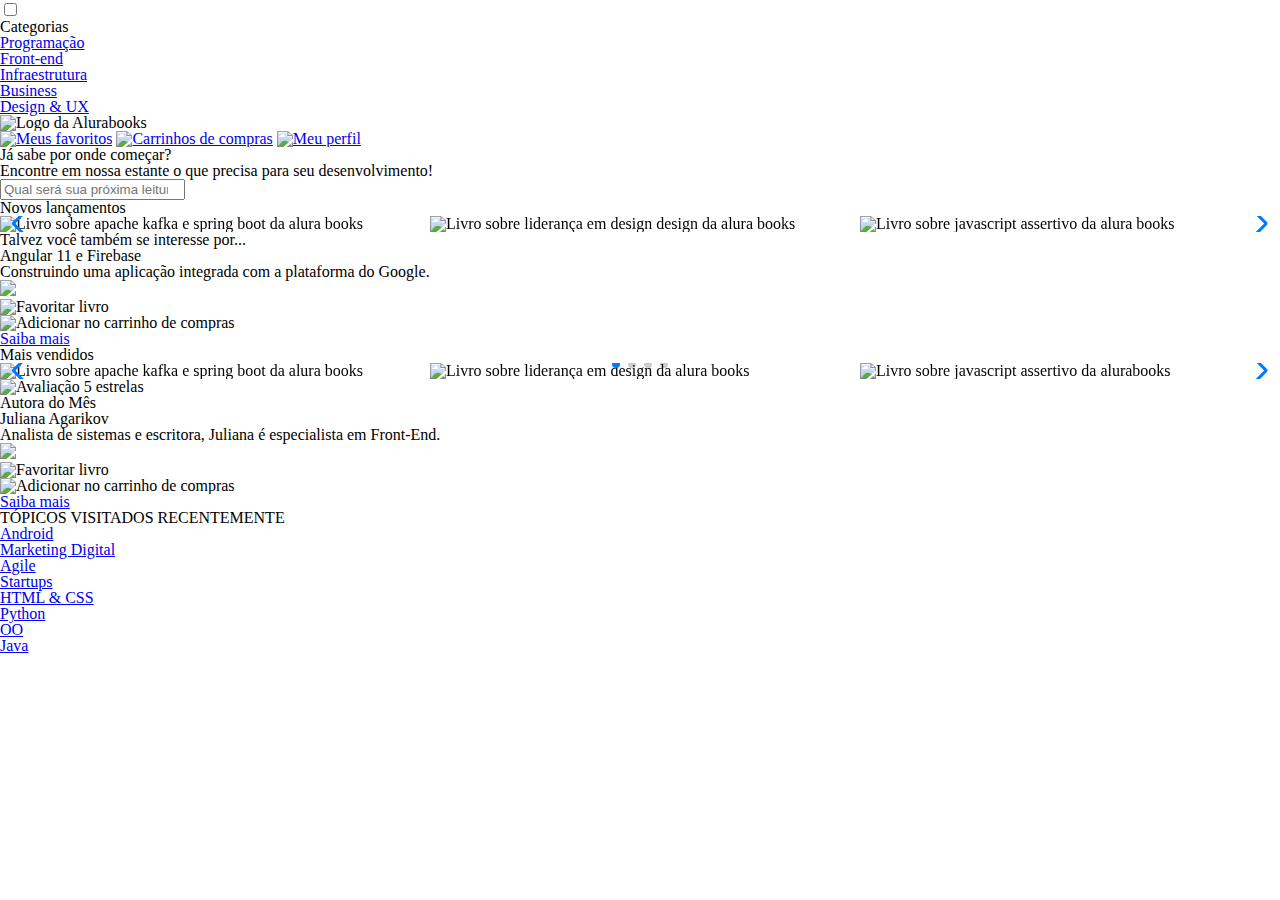
==== 2°B MATEMATICA 2/index.html @ 54082dbc "Add files via upload" ====
<!DOCTYPE html>
<html>

<head>
  <meta charset="UTF-8">
  <meta name="viewport" content="width=device-width, initial-scale=1.0">
  <title>AluraBooks</title>
  <link rel="stylesheet" href="reset.css">
  <link rel="preconnect" href="https://fonts.googleapis.com">
  <link rel="preconnect" href="https://fonts.gstatic.com" crossorigin>
  <link href="https://fonts.googleapis.com/css2?family=Poppins:wght@300;400;500;700&display=swap" rel="stylesheet">
  <link rel="stylesheet" href="https://cdn.jsdelivr.net/npm/swiper@11/swiper-bundle.min.css" />
  <link rel="stylesheet" href="styles.css">
</head>

<body>
  <header class="cabeçalho">
    <div class="container">
      <input type="checkbox" id="menu" class="container__botao">
      <label for="menu">
        <span class="cabeçalho__menu-hamburguer container__imagem"></span>
      </label>
      <ul class="lista-menu">
        <li class="lista-menu__titulo">Categorias</li>
        <li class="lista-menu__item">
          <a href="#" class="lista-menu__link">Programação</a>
        </li>
        <li class="lista-menu__item">
          <a href="#" class="lista-menu__link">Front-end</a>
        </li>
        <li class="lista-menu__item">
          <a href="#" class="lista-menu__link">Infraestrutura</a>
        </li>
        <li class="lista-menu__item">
          <a href="#" class="lista-menu__link">Business</a>
        </li>
        <li class="lista-menu__item">
          <a href="#" class="lista-menu__link">Design & UX</a>
        </li>
      </ul>
      <img src="img/Logo.svg" alt="Logo da Alurabooks" class="container__imagem">
    </div>
    <div class="container">
      <a href="#"><img src="img/Favoritos.svg" alt="Meus favoritos" class="container__imagem"></a>
      <a href="#"><img src="img/Compras.svg" alt="Carrinhos de compras" class="container__imagem"></a>
      <a href="#"><img src="img/Usuario.svg" alt="Meu perfil" class="container__imagem"></a>
    </div>
  </header>

  <section class="banner">
    <h2 class="banner__titulo">Já sabe por onde começar?</h2>
    <p class="banner__texto">Encontre em nossa estante o que precisa para seu desenvolvimento!</p>
    <input type="search" class="banner__pesquisa" placeholder="Qual será sua próxima leitura?">
  </section>

  <section class="carrossel">
    <h2 class="carrossel__titulo">Novos lançamentos</h2>
    <!-- Slider main container -->
    <div class="swiper">
      <!-- Additional required wrapper -->
      <div class="swiper-wrapper">
        <!-- Slides -->
        <div class="swiper-slide"><img src="img/Apachekafka.svg"
            alt="Livro sobre apache kafka e spring boot da alura books"></div>
        <div class="swiper-slide"><img src="img/Liderança.svg"
            alt="Livro sobre liderança em design design da alura books"></div>
        <div class="swiper-slide"><img src="img/Javascript.svg" alt="Livro sobre javascript assertivo da alura books">
        </div>
        <div class="swiper-slide">
          <img src="img/Guia Front-end.svg" alt="Livro Guia front end" />
        </div>
        <div class="swiper-slide">
          <img src="img/Portugol.svg" alt="Livro sobre portugol" />
        </div>
        <div class="swiper-slide">
          <img src="img/Acessibilidade.svg" alt="Livro sobre acessibilidade" />
        </div>
      </div>

      <!-- If we need navigation buttons -->
      <div class="swiper-button-prev"></div>
      <div class="swiper-button-next"></div>

    </div>

    <div class="card">
      <div class="card__descrição">
        <div class="descrição">
          <h3 class="descrição__titulo">Talvez você também se interesse por...</h3>
          <h2 class="descrição__titulo-livro">Angular 11 e Firebase</h2>
          <p class="descrição__texto">
            Construindo uma aplicação integrada com a plataforma do Google.
          </p>
        </div>
        <img src="img/Angular.svg" class="descrição__imagem" />
      </div>
      <div class="card__botões">
        <ul class="botões">
          <li class="botões__item">
            <img src="img/Favoritos.svg" alt="Favoritar livro" />
          </li>
          <li class="botões__item">
            <img src="img/Compras.svg" alt="Adicionar no carrinho de compras" />
          </li>
        </ul>
        <a href="#" class="botões__ancora">Saiba mais</a>
      </div>
    </div>

  </section>

  <section class=”carrossel”>
    <h2 class="carrossel__titulo">Mais vendidos</h2>
    <div class="swiper">
      <!-- Additional required wrapper -->
      <!-- If we need pagination -->
      <div class="swiper-pagination"></div>

      <div class="swiper-wrapper">
        <!-- Slides -->
        <div class="swiper-slide"><img src="img/ApacheKafka.svg"
            alt="Livro sobre apache kafka e spring boot da alura books"></div>
        <div class="swiper-slide"><img src="img/Liderança.svg" alt="Livro sobre liderança em design da alura books">
        </div>
        <div class="swiper-slide"><img src="img/Javascript.svg" alt="Livro sobre javascript assertivo da alurabooks">
        </div>
        <div class="swiper-slide"><img src="img/Guia Front-end.svg" alt="Livro Guia front end"></div>
        <div class="swiper-slide"><img src="img/Portugol.svg" alt="Livro sobre portugol"></div>
        <div class="swiper-slide"><img src="img/Acessibilidade.svg" alt="livro sobre acessibilidade"></div>
      </div>

      <!-- If we need navigation buttons -->
      <div class="swiper-button-prev"></div>
      <div class="swiper-button-next"></div>
    </div>

    <div class="card">
      <!-- 1º linha -->
      <div class="card__descrição">
        <!-- 1º coluna -->
        <div class="descrição">
          <img src="img/Estrelinhas.svg" alt="Avaliação 5 estrelas">
          <h3 class="descrição__titulo">Autora do Mês</h3>
          <h2 class="descrição__titulo-livro">Juliana Agarikov</h2>
          <p class="descrição__texto">Analista de sistemas e escritora, Juliana é especialista em Front-End.
          </p>
        </div>
        <!-- 2º coluna -->
        <img src="img/Escritora.svg" class="descrição__imagem">
      </div>

      <!-- 2º linha -->
      <div class="card__botões">
        <!-- 1º coluna -->
        <ul class="botões">
          <li class="botões__item"><img src="img/Favoritos.svg" alt="Favoritar livro"></li>
          <li class="botões__item"><img src="img/Compras.svg" alt="Adicionar no carrinho de compras"></li>
        </ul>
        <!-- 2º coluna -->
        <a href="#" class="botões__ancora">Saiba mais</a>
      </div>
    </div>



  </section>

  <section class="tópicos">
    <h2 class="tópicos__titulo">TÓPICOS VISITADOS RECENTEMENTE</h2>
    <ul class="tópicos__lista">
      <li class="tópicos__item"><a href="#" class="tópicos__link">Android</a></li>
      <li class="tópicos__item">
        <a href="#" class="tópicos__link">Marketing Digital</a>
      </li>
      <li class="tópicos__item">
        <a href="#" class="tópicos__link">Agile</a>
      </li>
      <li class="tópicos__item">
        <a href="#" class="tópicos__link">Startups</a>
      </li>
      <li class="tópicos__item">
        <a href="#" class="tópicos__link">HTML & CSS</a>
      </li>
      <li class="tópicos__item">
        <a href="#" class="tópicos__link">Python</a>
      </li>
      <li class="tópicos__item">
        <a href="#" class="tópicos__link">OO</a>
      </li>
      <li class="tópicos__item">
        <a href="#" class="tópicos__link">Java</a>
      </li>
    </ul>
  </section>

  <script src="https://cdn.jsdelivr.net/npm/swiper@11/swiper-bundle.min.js"></script>
  <script>
    const swiper = new Swiper(".swiper", {
      spaceBetween: 10,
      slidesPerView: 3,
      pagination: {
        el: ".swiper-pagination",
        type: "bullets",
      },
    });
  </script>
</body>

</html>
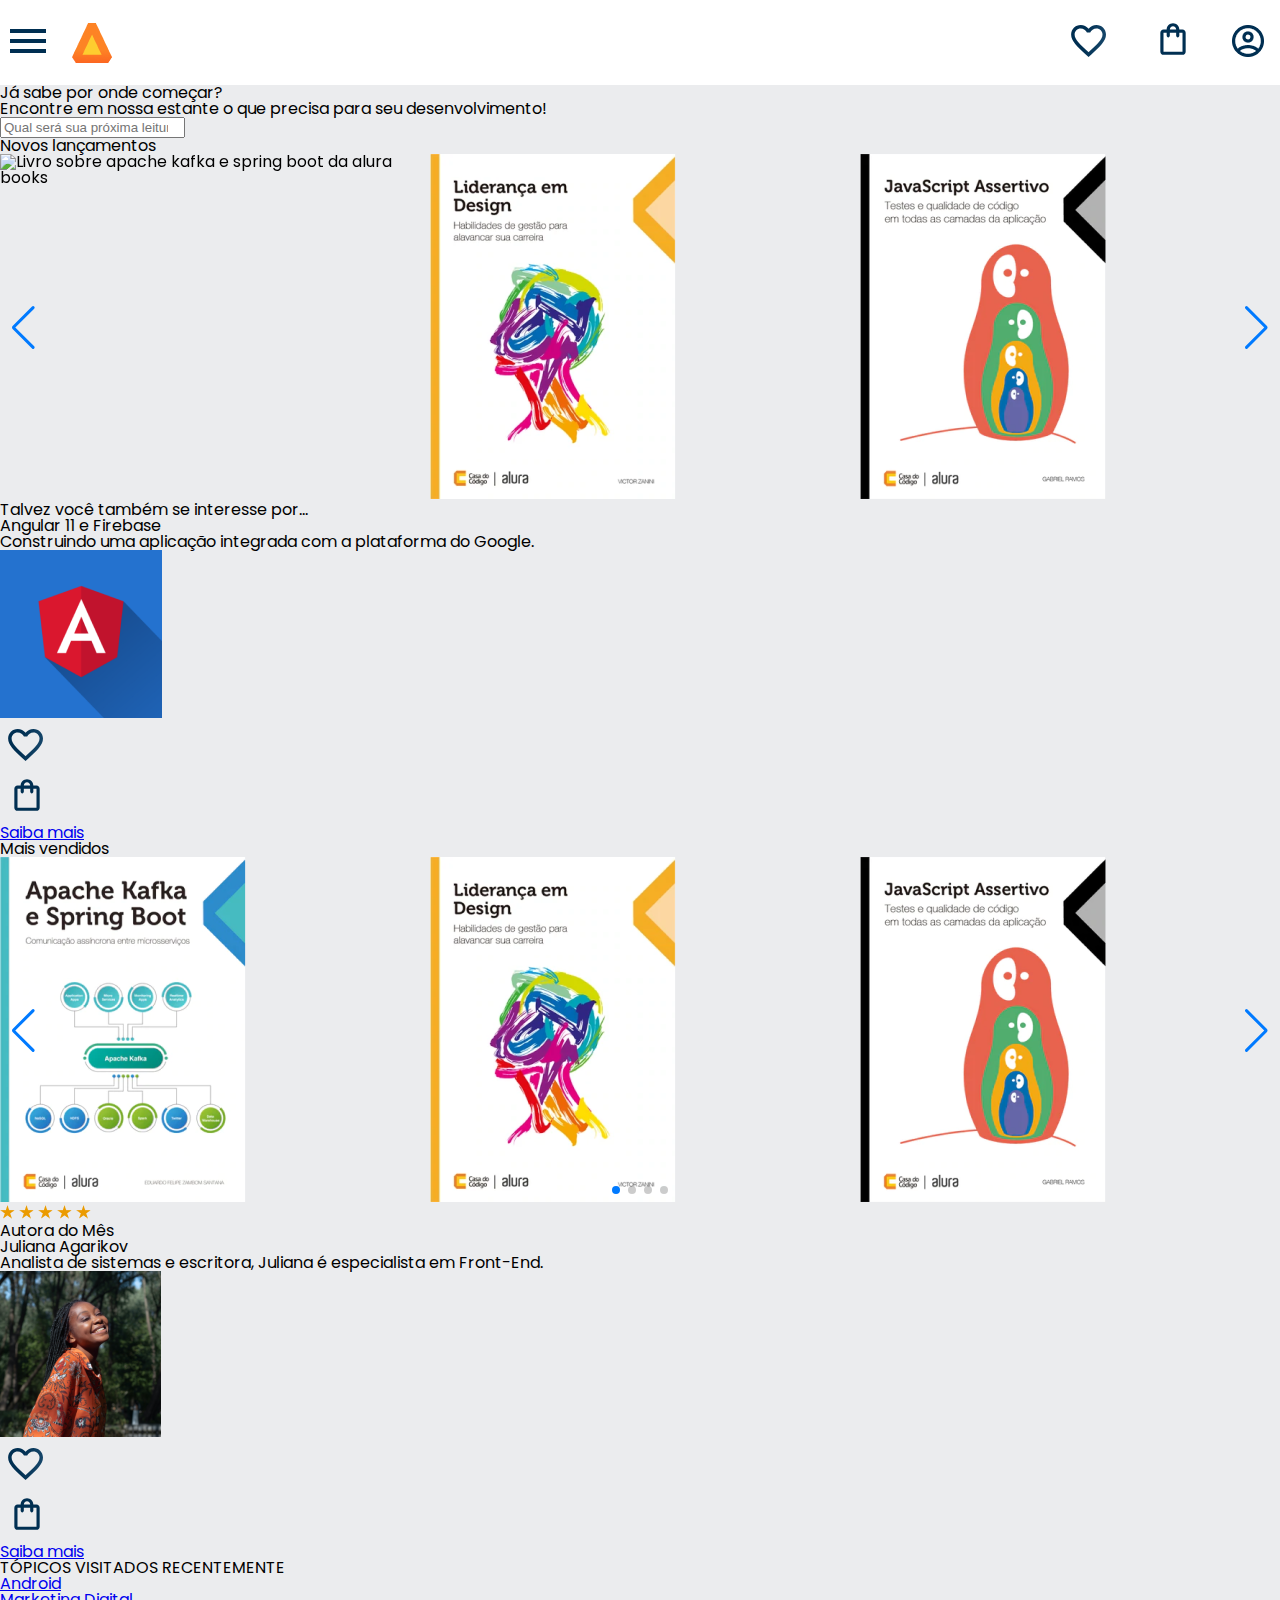
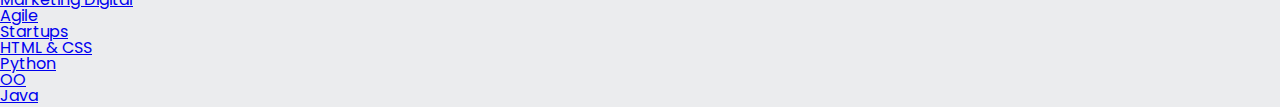
==== commit cdbc3663: "Add files via upload" ====
--- a/2°B MATEMATICA 2/index.html
+++ b/2°B MATEMATICA 2/index.html
@@ -10,7 +10,7 @@
   <link rel="preconnect" href="https://fonts.gstatic.com" crossorigin>
   <link href="https://fonts.googleapis.com/css2?family=Poppins:wght@300;400;500;700&display=swap" rel="stylesheet">
   <link rel="stylesheet" href="https://cdn.jsdelivr.net/npm/swiper@11/swiper-bundle.min.css" />
-  <link rel="stylesheet" href="styles.css">
+  <link rel="stylesheet" href="style.css">
 </head>
 
 <body>
@@ -38,12 +38,12 @@
           <a href="#" class="lista-menu__link">Design & UX</a>
         </li>
       </ul>
-      <img src="img/Logo.svg" alt="Logo da Alurabooks" class="container__imagem">
+      <img src="Logo.png" alt="Logo da Alurabooks" class="container__imagem">
     </div>
     <div class="container">
-      <a href="#"><img src="img/Favoritos.svg" alt="Meus favoritos" class="container__imagem"></a>
-      <a href="#"><img src="img/Compras.svg" alt="Carrinhos de compras" class="container__imagem"></a>
-      <a href="#"><img src="img/Usuario.svg" alt="Meu perfil" class="container__imagem"></a>
+      <a href="#"><img src="Favoritos.svg" alt="Meus favoritos" class="container__imagem"></a>
+      <a href="#"><img src="Compras.svg" alt="Carrinhos de compras" class="container__imagem"></a>
+      <a href="#"><img src="Usuario.png" alt="Meu perfil" class="container__imagem"></a>
     </div>
   </header>
 
@@ -60,20 +60,20 @@
       <!-- Additional required wrapper -->
       <div class="swiper-wrapper">
         <!-- Slides -->
-        <div class="swiper-slide"><img src="img/Apachekafka.svg"
+        <div class="swiper-slide"><img src="Apachekafka.png"
             alt="Livro sobre apache kafka e spring boot da alura books"></div>
-        <div class="swiper-slide"><img src="img/Liderança.svg"
+        <div class="swiper-slide"><img src="Liderança.png"
             alt="Livro sobre liderança em design design da alura books"></div>
-        <div class="swiper-slide"><img src="img/Javascript.svg" alt="Livro sobre javascript assertivo da alura books">
+        <div class="swiper-slide"><img src="Javascript.png" alt="Livro sobre javascript assertivo da alura books">
         </div>
         <div class="swiper-slide">
-          <img src="img/Guia Front-end.svg" alt="Livro Guia front end" />
+          <img src="Guia Front-end.png" alt="Livro Guia front end" />
         </div>
         <div class="swiper-slide">
-          <img src="img/Portugol.svg" alt="Livro sobre portugol" />
+          <img src="Portugol.png" alt="Livro sobre portugol" />
         </div>
         <div class="swiper-slide">
-          <img src="img/Acessibilidade.svg" alt="Livro sobre acessibilidade" />
+          <img src="Acessibilidade.svg" alt="Livro sobre acessibilidade" />
         </div>
       </div>
 
@@ -92,15 +92,15 @@
             Construindo uma aplicação integrada com a plataforma do Google.
           </p>
         </div>
-        <img src="img/Angular.svg" class="descrição__imagem" />
+        <img src="Angular.png" class="descrição__imagem" />
       </div>
       <div class="card__botões">
         <ul class="botões">
           <li class="botões__item">
-            <img src="img/Favoritos.svg" alt="Favoritar livro" />
+            <img src="Favoritos.svg" alt="Favoritar livro" />
           </li>
           <li class="botões__item">
-            <img src="img/Compras.svg" alt="Adicionar no carrinho de compras" />
+            <img src="Compras.svg" alt="Adicionar no carrinho de compras" />
           </li>
         </ul>
         <a href="#" class="botões__ancora">Saiba mais</a>
@@ -118,15 +118,14 @@
 
       <div class="swiper-wrapper">
         <!-- Slides -->
-        <div class="swiper-slide"><img src="img/ApacheKafka.svg"
-            alt="Livro sobre apache kafka e spring boot da alura books"></div>
-        <div class="swiper-slide"><img src="img/Liderança.svg" alt="Livro sobre liderança em design da alura books">
-        </div>
-        <div class="swiper-slide"><img src="img/Javascript.svg" alt="Livro sobre javascript assertivo da alurabooks">
-        </div>
-        <div class="swiper-slide"><img src="img/Guia Front-end.svg" alt="Livro Guia front end"></div>
-        <div class="swiper-slide"><img src="img/Portugol.svg" alt="Livro sobre portugol"></div>
-        <div class="swiper-slide"><img src="img/Acessibilidade.svg" alt="livro sobre acessibilidade"></div>
+        <div class="swiper-slide"><img src="ApacheKafka.png"alt="Livro sobre apache kafka e spring boot da alura books"></div>
+        <div class="swiper-slide"><img src="Liderança.png" alt="Livro sobre liderança em design da alura books">
+        </div>
+        <div class="swiper-slide"><img src="Javascript.png" alt="Livro sobre javascript assertivo da alurabooks">
+        </div>
+        <div class="swiper-slide"><img src="Guia Front-end.png" alt="Livro Guia front end"></div>
+        <div class="swiper-slide"><img src="Portugol.png" alt="Livro sobre portugol"></div>
+        <div class="swiper-slide"><img src="Acessibilidade.svg" alt="livro sobre acessibilidade"></div>
       </div>
 
       <!-- If we need navigation buttons -->
@@ -139,32 +138,28 @@
       <div class="card__descrição">
         <!-- 1º coluna -->
         <div class="descrição">
-          <img src="img/Estrelinhas.svg" alt="Avaliação 5 estrelas">
+          <img src="Estrelinhas.png" alt="Avaliação 5 estrelas">
           <h3 class="descrição__titulo">Autora do Mês</h3>
           <h2 class="descrição__titulo-livro">Juliana Agarikov</h2>
           <p class="descrição__texto">Analista de sistemas e escritora, Juliana é especialista em Front-End.
           </p>
         </div>
         <!-- 2º coluna -->
-        <img src="img/Escritora.svg" class="descrição__imagem">
+        <img src="Perfil-escritora 1-1.png" class="descrição__imagem">
       </div>
 
       <!-- 2º linha -->
       <div class="card__botões">
         <!-- 1º coluna -->
         <ul class="botões">
-          <li class="botões__item"><img src="img/Favoritos.svg" alt="Favoritar livro"></li>
-          <li class="botões__item"><img src="img/Compras.svg" alt="Adicionar no carrinho de compras"></li>
+          <li class="botões__item"><img src="Favoritos.svg" alt="Favoritar livro"></li>
+          <li class="botões__item"><img src="Compras.svg" alt="Adicionar no carrinho de compras"></li>
         </ul>
         <!-- 2º coluna -->
         <a href="#" class="botões__ancora">Saiba mais</a>
       </div>
     </div>
-
-
-
-  </section>
-
+  </section>
   <section class="tópicos">
     <h2 class="tópicos__titulo">TÓPICOS VISITADOS RECENTEMENTE</h2>
     <ul class="tópicos__lista">
@@ -192,7 +187,6 @@
       </li>
     </ul>
   </section>
-
   <script src="https://cdn.jsdelivr.net/npm/swiper@11/swiper-bundle.min.js"></script>
   <script>
     const swiper = new Swiper(".swiper", {
@@ -205,5 +199,4 @@
     });
   </script>
 </body>
-
 </html>--- a/2°B MATEMATICA 2/style.css
+++ b/2°B MATEMATICA 2/style.css
@@ -0,0 +1,22 @@
+@import url("style/header.css");
+@import url("style/banner.css");
+@import url("style/carrosel.css");
+@import url("style/topicos.css");
+@import url("style/contato.css");
+@import url("style/rodapé.css");
+
+:root {
+    --cor-de-fundo: #EBECEE;
+    --branco: #FFFFFF;
+    --roxo:#7b1b88;
+    --rosa-degrade: Linear-gradient(97.54deg, #c534ad 35.49%, #d677d1 165.37%);
+    --fonte-principal: "Poppins";
+    --rosa: #c534ad; 
+}
+
+body {
+    background-color: var(--cor-de-fundo);
+    font-family: var(--fonte-principal);
+    font-size: 16px;
+    font-weight: 400;
+}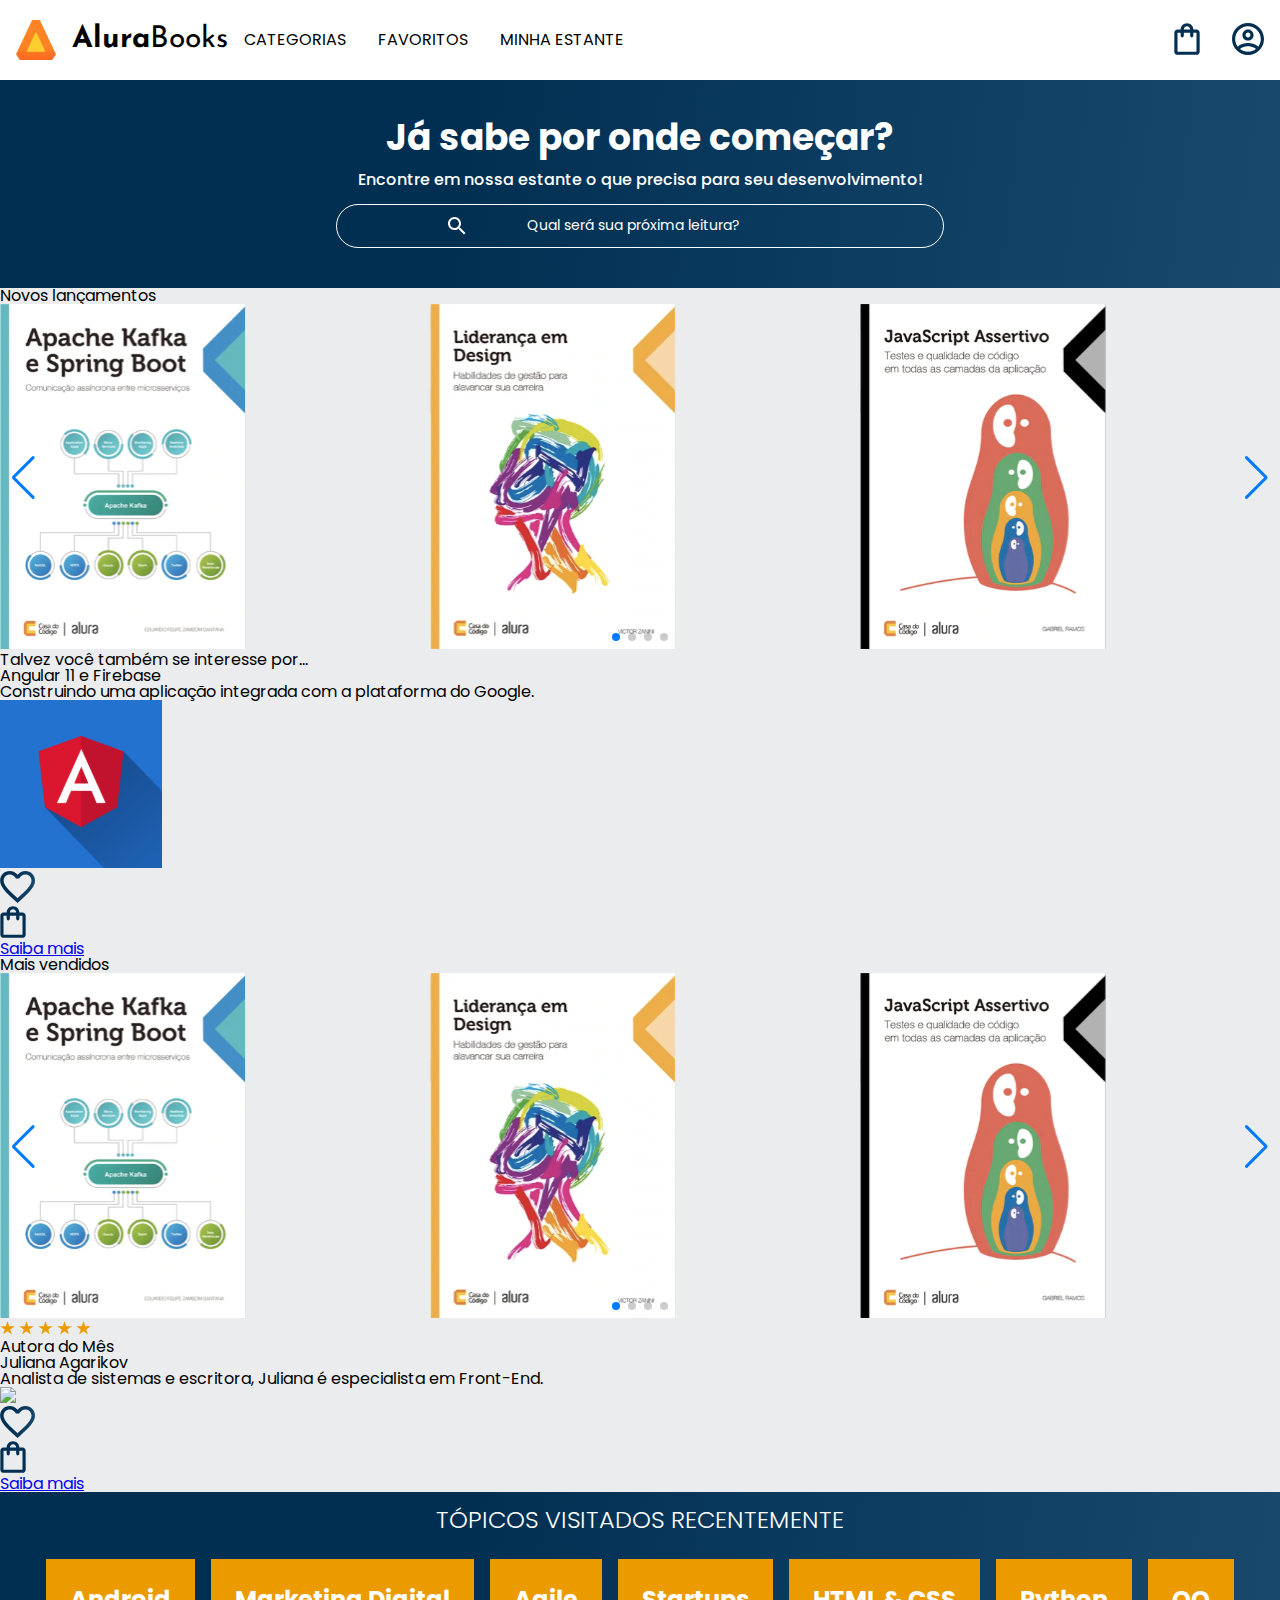
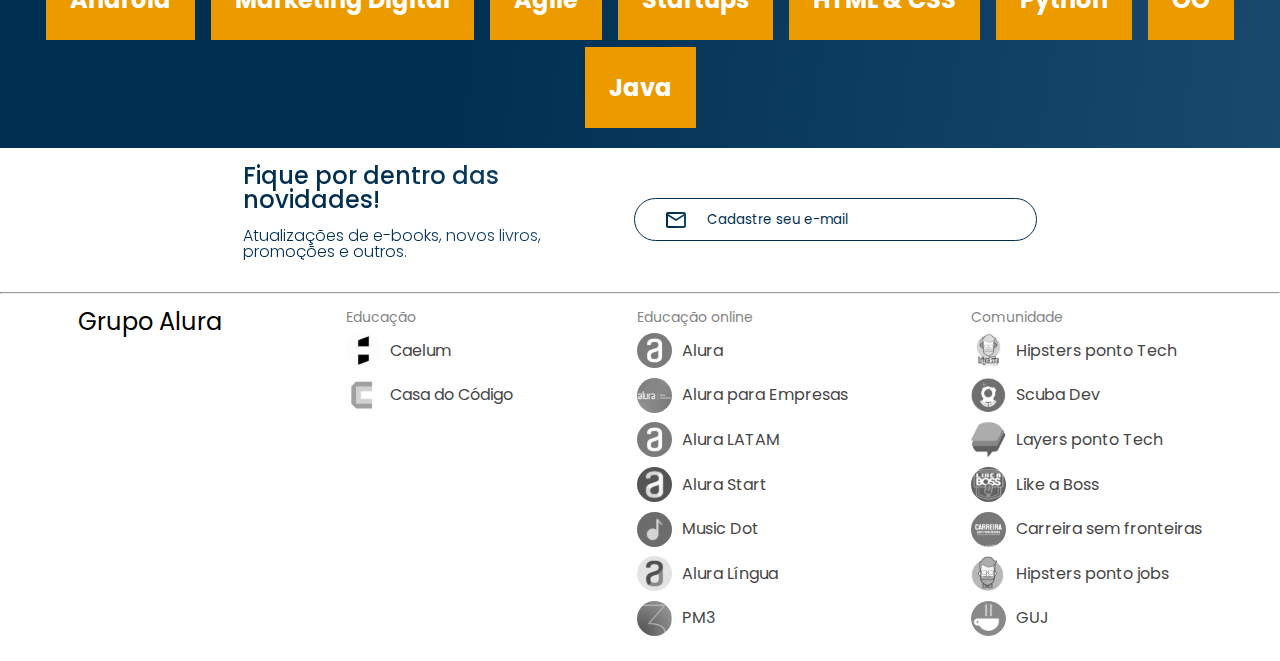
==== commit 9fdf2ff3: "Add files via upload" ====
--- a/2°B MATEMATICA 2/index.html
+++ b/2°B MATEMATICA 2/index.html
@@ -9,15 +9,16 @@
   <link rel="preconnect" href="https://fonts.googleapis.com">
   <link rel="preconnect" href="https://fonts.gstatic.com" crossorigin>
   <link href="https://fonts.googleapis.com/css2?family=Poppins:wght@300;400;500;700&display=swap" rel="stylesheet">
+  <link href="https://fonts.googleapis.com/css?family=Josefin+Sans:wght@400;700&display=swap" rel="stylesheet">
   <link rel="stylesheet" href="https://cdn.jsdelivr.net/npm/swiper@11/swiper-bundle.min.css" />
-  <link rel="stylesheet" href="style.css">
+  <link rel="stylesheet" href="styles.css">
 </head>
 
 <body>
   <header class="cabeçalho">
     <div class="container">
       <input type="checkbox" id="menu" class="container__botao">
-      <label for="menu">
+      <label for="menu" class="container__rotulo">
         <span class="cabeçalho__menu-hamburguer container__imagem"></span>
       </label>
       <ul class="lista-menu">
@@ -38,12 +39,48 @@
           <a href="#" class="lista-menu__link">Design & UX</a>
         </li>
       </ul>
-      <img src="Logo.png" alt="Logo da Alurabooks" class="container__imagem">
+      <img src="img/Logo.svg" alt="Logo da Alurabooks" class="container__imagem">
+      <h1 class="container__titulo"><b class="container__titulo--negrito">Alura</b>Books</h1>
+
+      <ul class="opções">
+        <input type="checkbox" id="opções-menu" class="opções__botão" />
+        <label for="opções-menu" class="opções__rotulo">
+          <li class="opções__item">Categorias</li>
+        </label>
+
+        <ul class="lista-menu">
+          <li class="lista-menu__item">
+            <a href="#" class="lista-menu__link">Programação</a>
+          </li>
+          <li class="lista-menu__item">
+            <a href="#" class="lista-menu__link">Front-end</a>
+          </li>
+          <li class="lista-menu__item">
+            <a href="#" class="lista-menu__link">Infraestrutura</a>
+          </li>
+          <li class="lista-menu__item">
+            <a href="#" class="lista-menu__link">Business</a>
+          </li>
+          <li class="lista-menu__item">
+            <a href="#" class="lista-menu__link">Design & UX</a>
+          </li>
+        </ul>
+        <li class="opções__item"><a href="#" class="opções__link">Favoritos</a></li>
+        <li class="opções__item"><a href="#" class="opções__link">Minha estante</a></li>
+      </ul>
+
     </div>
     <div class="container">
-      <a href="#"><img src="Favoritos.svg" alt="Meus favoritos" class="container__imagem"></a>
-      <a href="#"><img src="Compras.svg" alt="Carrinhos de compras" class="container__imagem"></a>
-      <a href="#"><img src="Usuario.png" alt="Meu perfil" class="container__imagem"></a>
+      <a href="#"><img src="img/Favoritos.svg" alt="Meus favoritos"
+          class="container__imagem container__imagem-transparente"></a>
+      <a href="#" class="container__link">
+        <img src="img/Compras.svg" alt="Carrinhos de compras" class="container__imagem">
+        <p class="container__texto">Minha sacola</p>
+      </a>
+      <a href="#" class="container__link">
+        <img src="img/Usuario.svg" alt="Meu perfil" class="container__imagem">
+        <p class="container__texto">Meu perfil</p>
+      </a>
     </div>
   </header>
 
@@ -55,55 +92,60 @@
 
   <section class="carrossel">
     <h2 class="carrossel__titulo">Novos lançamentos</h2>
-    <!-- Slider main container -->
-    <div class="swiper">
-      <!-- Additional required wrapper -->
-      <div class="swiper-wrapper">
-        <!-- Slides -->
-        <div class="swiper-slide"><img src="Apachekafka.png"
-            alt="Livro sobre apache kafka e spring boot da alura books"></div>
-        <div class="swiper-slide"><img src="Liderança.png"
-            alt="Livro sobre liderança em design design da alura books"></div>
-        <div class="swiper-slide"><img src="Javascript.png" alt="Livro sobre javascript assertivo da alura books">
-        </div>
-        <div class="swiper-slide">
-          <img src="Guia Front-end.png" alt="Livro Guia front end" />
-        </div>
-        <div class="swiper-slide">
-          <img src="Portugol.png" alt="Livro sobre portugol" />
-        </div>
-        <div class="swiper-slide">
-          <img src="Acessibilidade.svg" alt="Livro sobre acessibilidade" />
-        </div>
+
+    <div class="carrossel__container">
+      <!-- Slider main container -->
+      <div class="swiper">
+
+        <div class="swiper-pagination"></div>
+        <!-- Additional required wrapper -->
+        <div class="swiper-wrapper">
+          <!-- Slides -->
+          <div class="swiper-slide"><img src="img/ApacheKafka.svg"
+              alt="Livro sobre apache kafka e spring boot da alura books"></div>
+          <div class="swiper-slide"><img src="img/Liderança.svg"
+              alt="Livro sobre liderança em design design da alura books"></div>
+          <div class="swiper-slide"><img src="img/Javascript.svg" alt="Livro sobre javascript assertivo da alura books">
+          </div>
+          <div class="swiper-slide">
+            <img src="img/Guia Front-end.svg" alt="Livro Guia front end" />
+          </div>
+          <div class="swiper-slide">
+            <img src="img/Portugol.svg" alt="Livro sobre portugol" />
+          </div>
+          <div class="swiper-slide">
+            <img src="img/Acessibilidade.svg" alt="Livro sobre acessibilidade" />
+          </div>
+        </div>
+
+        <!-- If we need navigation buttons -->
+        <div class="swiper-button-prev"></div>
+        <div class="swiper-button-next"></div>
+
       </div>
 
-      <!-- If we need navigation buttons -->
-      <div class="swiper-button-prev"></div>
-      <div class="swiper-button-next"></div>
-
-    </div>
-
-    <div class="card">
-      <div class="card__descrição">
-        <div class="descrição">
-          <h3 class="descrição__titulo">Talvez você também se interesse por...</h3>
-          <h2 class="descrição__titulo-livro">Angular 11 e Firebase</h2>
-          <p class="descrição__texto">
-            Construindo uma aplicação integrada com a plataforma do Google.
-          </p>
-        </div>
-        <img src="Angular.png" class="descrição__imagem" />
-      </div>
-      <div class="card__botões">
-        <ul class="botões">
-          <li class="botões__item">
-            <img src="Favoritos.svg" alt="Favoritar livro" />
-          </li>
-          <li class="botões__item">
-            <img src="Compras.svg" alt="Adicionar no carrinho de compras" />
-          </li>
-        </ul>
-        <a href="#" class="botões__ancora">Saiba mais</a>
+      <div class="card">
+        <div class="card__descrição">
+          <div class="descrição">
+            <h3 class="descrição__titulo">Talvez você também se interesse por...</h3>
+            <h2 class="descrição__titulo-livro">Angular 11 e Firebase</h2>
+            <p class="descrição__texto">
+              Construindo uma aplicação integrada com a plataforma do Google.
+            </p>
+          </div>
+          <img src="img/Angular.svg" class="descrição__imagem" />
+        </div>
+        <div class="card__botões">
+          <ul class="botões">
+            <li class="botões__item">
+              <img src="img/Favoritos.svg" alt="Favoritar livro" />
+            </li>
+            <li class="botões__item">
+              <img src="img/Compras.svg" alt="Adicionar no carrinho de compras" />
+            </li>
+          </ul>
+          <a href="#" class="botões__ancora">Saiba mais</a>
+        </div>
       </div>
     </div>
 
@@ -111,55 +153,63 @@
 
   <section class=”carrossel”>
     <h2 class="carrossel__titulo">Mais vendidos</h2>
-    <div class="swiper">
-      <!-- Additional required wrapper -->
-      <!-- If we need pagination -->
-      <div class="swiper-pagination"></div>
-
-      <div class="swiper-wrapper">
-        <!-- Slides -->
-        <div class="swiper-slide"><img src="ApacheKafka.png"alt="Livro sobre apache kafka e spring boot da alura books"></div>
-        <div class="swiper-slide"><img src="Liderança.png" alt="Livro sobre liderança em design da alura books">
-        </div>
-        <div class="swiper-slide"><img src="Javascript.png" alt="Livro sobre javascript assertivo da alurabooks">
-        </div>
-        <div class="swiper-slide"><img src="Guia Front-end.png" alt="Livro Guia front end"></div>
-        <div class="swiper-slide"><img src="Portugol.png" alt="Livro sobre portugol"></div>
-        <div class="swiper-slide"><img src="Acessibilidade.svg" alt="livro sobre acessibilidade"></div>
+
+    <div class="carrossel__container">
+      <div class="swiper">
+        <!-- Additional required wrapper -->
+        <!-- If we need pagination -->
+        <div class="swiper-pagination"></div>
+
+        <div class="swiper-wrapper">
+          <!-- Slides -->
+          <div class="swiper-slide"><img src="img/ApacheKafka.svg"
+              alt="Livro sobre apache kafka e spring boot da alura books"></div>
+          <div class="swiper-slide"><img src="img/Liderança.svg" alt="Livro sobre liderança em design da alura books">
+          </div>
+          <div class="swiper-slide"><img src="img/Javascript.svg" alt="Livro sobre javascript assertivo da alurabooks">
+          </div>
+          <div class="swiper-slide"><img src="img/Guia Front-end.svg" alt="Livro Guia front end"></div>
+          <div class="swiper-slide"><img src="img/Portugol.svg" alt="Livro sobre portugol"></div>
+          <div class="swiper-slide"><img src="img/Acessibilidade.svg" alt="livro sobre acessibilidade"></div>
+        </div>
+
+        <!-- If we need navigation buttons -->
+        <div class="swiper-button-prev"></div>
+        <div class="swiper-button-next"></div>
       </div>
 
-      <!-- If we need navigation buttons -->
-      <div class="swiper-button-prev"></div>
-      <div class="swiper-button-next"></div>
-    </div>
-
-    <div class="card">
-      <!-- 1º linha -->
-      <div class="card__descrição">
-        <!-- 1º coluna -->
-        <div class="descrição">
-          <img src="Estrelinhas.png" alt="Avaliação 5 estrelas">
-          <h3 class="descrição__titulo">Autora do Mês</h3>
-          <h2 class="descrição__titulo-livro">Juliana Agarikov</h2>
-          <p class="descrição__texto">Analista de sistemas e escritora, Juliana é especialista em Front-End.
-          </p>
-        </div>
-        <!-- 2º coluna -->
-        <img src="Perfil-escritora 1-1.png" class="descrição__imagem">
+      <div class="card">
+        <!-- 1º linha -->
+        <div class="card__descrição">
+          <!-- 1º coluna -->
+          <div class="descrição">
+            <img src="img/Estrelinhas.svg" alt="Avaliação 5 estrelas">
+            <h3 class="descrição__titulo">Autora do Mês</h3>
+            <h2 class="descrição__titulo-livro">Juliana Agarikov</h2>
+            <p class="descrição__texto">Analista de sistemas e escritora, Juliana é especialista em
+              Front-End.
+            </p>
+          </div>
+          <!-- 2º coluna -->
+          <img src="img/Escritora.svg" class="descrição__imagem">
+        </div>
+
+        <!-- 2º linha -->
+        <div class="card__botões">
+          <!-- 1º coluna -->
+          <ul class="botões">
+            <li class="botões__item"><img src="img/Favoritos.svg" alt="Favoritar livro"></li>
+            <li class="botões__item"><img src="img/Compras.svg" alt="Adicionar no carrinho de compras"></li>
+          </ul>
+          <!-- 2º coluna -->
+          <a href="#" class="botões__ancora">Saiba mais</a>
+        </div>
       </div>
-
-      <!-- 2º linha -->
-      <div class="card__botões">
-        <!-- 1º coluna -->
-        <ul class="botões">
-          <li class="botões__item"><img src="Favoritos.svg" alt="Favoritar livro"></li>
-          <li class="botões__item"><img src="Compras.svg" alt="Adicionar no carrinho de compras"></li>
-        </ul>
-        <!-- 2º coluna -->
-        <a href="#" class="botões__ancora">Saiba mais</a>
-      </div>
-    </div>
-  </section>
+    </div>
+
+
+  </section>
+
   <section class="tópicos">
     <h2 class="tópicos__titulo">TÓPICOS VISITADOS RECENTEMENTE</h2>
     <ul class="tópicos__lista">
@@ -187,16 +237,109 @@
       </li>
     </ul>
   </section>
+
+  <section class="contato">
+    <div class="contato__descrição">
+      <h2 class="contato__titulo">Fique por dentro das novidades!</h2>
+      <p class="contato__texto">
+        Atualizações de e-books, novos livros, promoções e outros.
+      </p>
+    </div>
+    <input type="email" placeholder="        Cadastre seu e-mail" class="contato__email">
+  </section>
+
+  <hr />
+
+  <footer class="rodapé">
+    <h2 class="rodapé__titulo">Grupo Alura</h2>
+    <ul class="lista-rodapé">
+      <li class="lista-rodapé__titulo">Educação</li>
+      <li class="lista-rodapé__item">
+        <img src="img/Caelum.svg" alt="Logo da Caelum" />
+        <a href="#" class="lista-rodapé__link">Caelum</a>
+      </li>
+      <li class="lista-rodapé__item">
+        <img src="img/CasaDoCodigo.svg" alt="Logo da Casa do Código" />
+        <a href="#" class="lista-rodapé__link">Casa do Código</a>
+      </li>
+    </ul>
+
+    <ul class="lista-rodapé">
+      <li class="lista-rodapé__titulo">Educação online</li>
+      <li class="lista-rodapé__item">
+        <img src="img/Alura.svg" alt="Logo da Alura" />
+        <a href="#" class="lista-rodapé__link">Alura</a>
+      </li>
+      <li class="lista-rodapé__item">
+        <img src="img/AluraEmpresas.svg" alt="Logo da AluraParaEmpresas" />
+        <a href="#" class="lista-rodapé__link">Alura para Empresas</a>
+      </li>
+      <li class="lista-rodapé__item">
+        <img src="img/AluraLATAM.svg" alt="Logo da Alura Latam" />
+        <a href="#" class="lista-rodapé__link">Alura LATAM</a>
+      </li>
+      <li class="lista-rodapé__item">
+        <img src="img/AluraStart.svg" alt="Logo da Alura START" />
+        <a href="#" class="lista-rodapé__link">Alura Start</a>
+      </li>
+      <li class="lista-rodapé__item">
+        <img src="img/MusicDot.svg" alt="Logo da Music Dot" />
+        <a href="#" class="lista-rodapé__link">Music Dot</a>
+      </li>
+      <li class="lista-rodapé__item">
+        <img src="img/AluraLingua.svg" alt="Logo da Alura Lingua" />
+        <a href="#" class="lista-rodapé__link">Alura Língua</a>
+      </li>
+      <li class="lista-rodapé__item">
+        <img src="img/PM3.svg" alt="Logo da PM3" />
+        <a href="#" class="lista-rodapé__link">PM3</a>
+      </li>
+    </ul>
+
+    <ul class="lista-rodapé">
+      <li class="lista-rodapé__titulo">Comunidade</li>
+      <li class="lista-rodapé__item">
+        <img src="img/HipstersTech.svg" alt="Logo do Hipsters ponto Tech" />
+        <a href="#" class="lista-rodapé__link">Hipsters ponto Tech</a>
+      </li>
+      <li class="lista-rodapé__item">
+        <img src="img/ScubaDev.svg" alt="Logo do Scuba Dev" />
+        <a href="#" class="lista-rodapé__link">Scuba Dev</a>
+      </li>
+      <li class="lista-rodapé__item">
+        <img src="img/LayersTech.svg" alt="Logo do Layers ponto Tech" />
+        <a href="#" class="lista-rodapé__link">Layers ponto Tech</a>
+      </li>
+      <li class="lista-rodapé__item">
+        <img src="img/LikeABoss.svg" alt="Logo do Like a Boss" />
+        <a href="#" class="lista-rodapé__link">Like a Boss</a>
+      </li>
+      <li class="lista-rodapé__item">
+        <img src="img/CarreiraSemFronteira.svg" alt="Logo do Carreira sem fronteiras" />
+        <a href="#" class="lista-rodapé__link">Carreira sem fronteiras</a>
+      </li>
+      <li class="lista-rodapé__item">
+        <img src="img/HipstersJobs.svg" alt="Logo do Hipsters ponto jobs" />
+        <a href="#" class="lista-rodapé__link">Hipsters ponto jobs</a>
+      </li>
+      <li class="lista-rodapé__item">
+        <img src="img/GUJ.svg" alt="Logo do GUJ" />
+        <a href="#" class="lista-rodapé__link">GUJ</a>
+      </li>
+    </ul>
+  </footer>
+
   <script src="https://cdn.jsdelivr.net/npm/swiper@11/swiper-bundle.min.js"></script>
   <script>
     const swiper = new Swiper(".swiper", {
       spaceBetween: 10,
       slidesPerView: 3,
       pagination: {
-        el: ".swiper-pagination",
-        type: "bullets",
+        el: '.swiper-pagination',
+        type: 'bullets',
       },
     });
   </script>
 </body>
+
 </html>--- a/2°B MATEMATICA 2/styles.css
+++ b/2°B MATEMATICA 2/styles.css
@@ -0,0 +1,27 @@
+@import url("styles/header.css");
+@import url("styles/banner.css");
+@import url("styles/carrossel.css");
+@import url("styles/topicos.css");
+@import url("styles/contato.css");
+@import url("styles/rodapé.css");
+
+
+:root {
+    --cor-de-fundo: #EBECEE;
+    --branco: #FFFFFF;
+    --laranja: #EB9B00;
+    --azul-degrade: linear-gradient(97.54deg, #002f52 35.49%, #326589 165.37%);
+    --fonte-principal: "Poppins";
+    --azul: #002F52;
+    --fonte-secundario: "Josefin Sans";
+    --preto: #000000;
+    --cinza: #474646;
+    --cinza-claro: #858585;
+}
+
+body {
+    background-color: var(--cor-de-fundo);
+    font-family: var(--fonte-principal);
+    font-size: 16px;
+    font-weight: 400;
+}